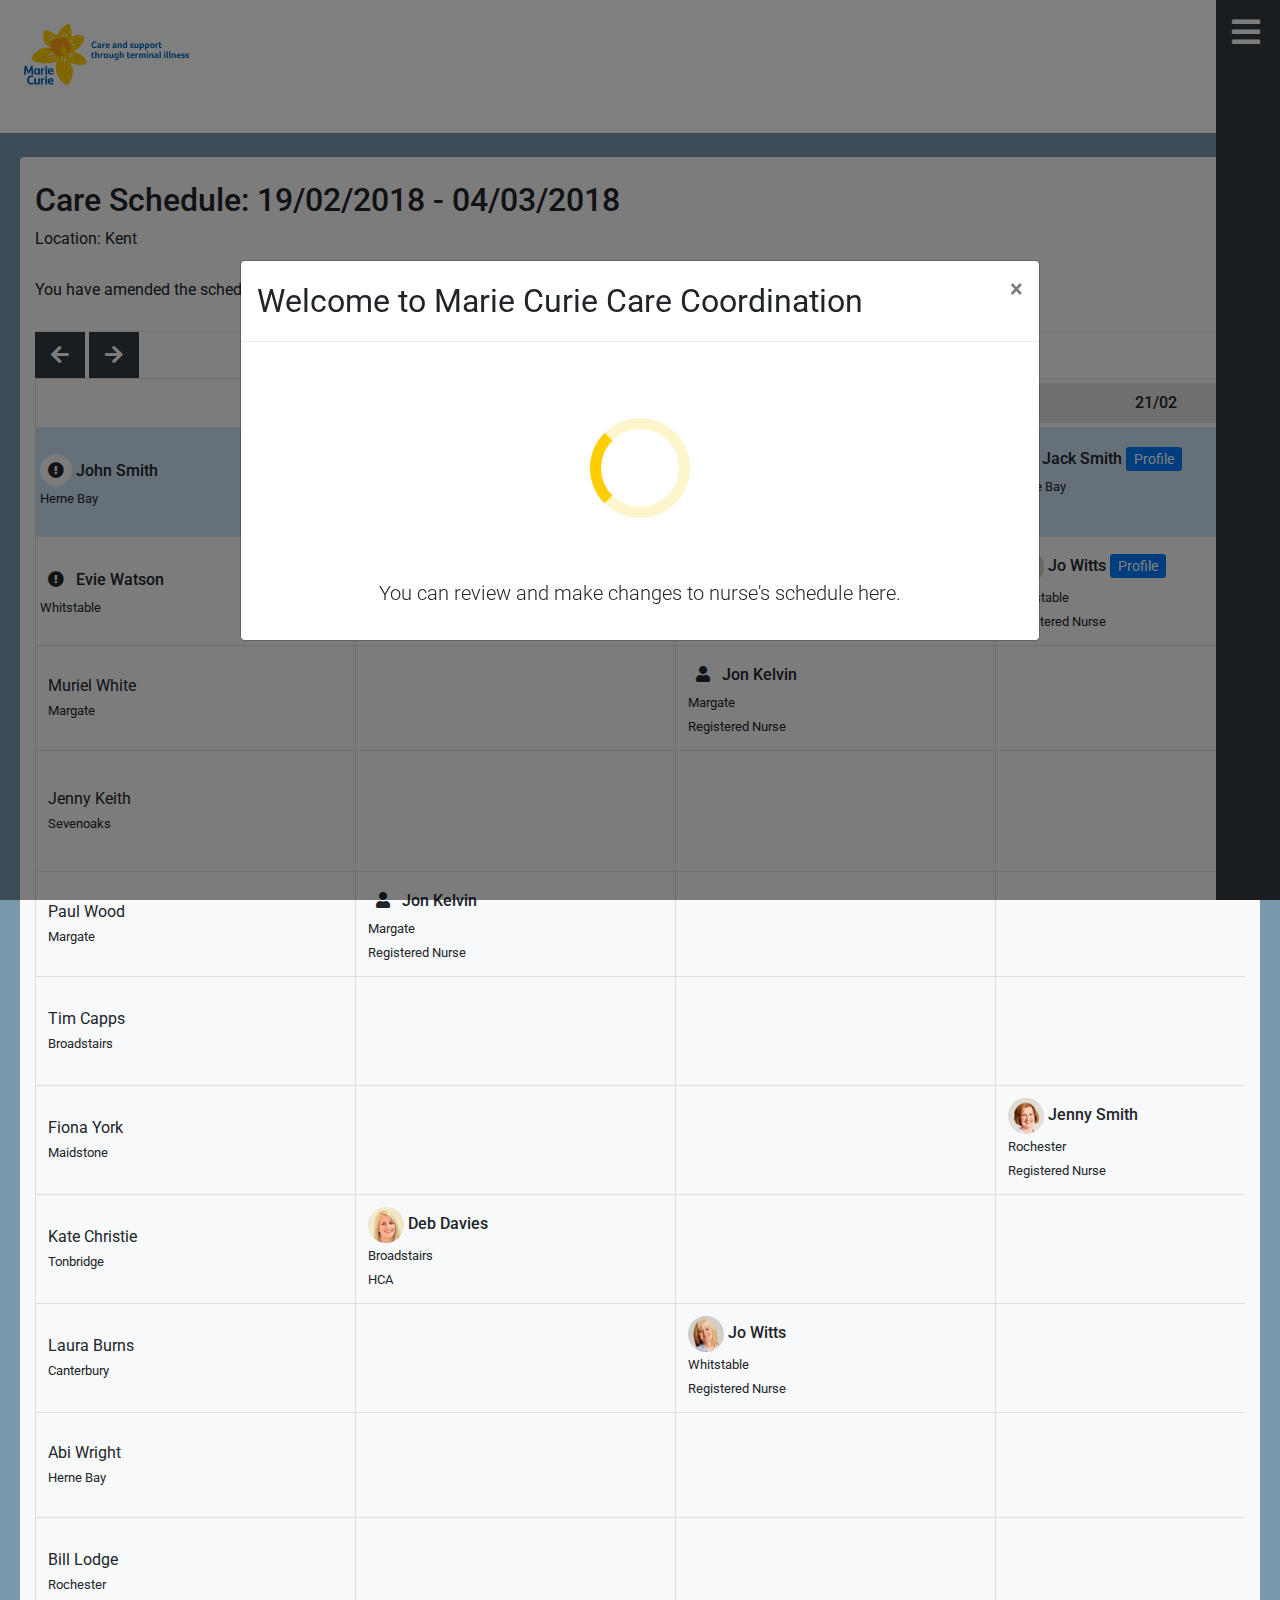
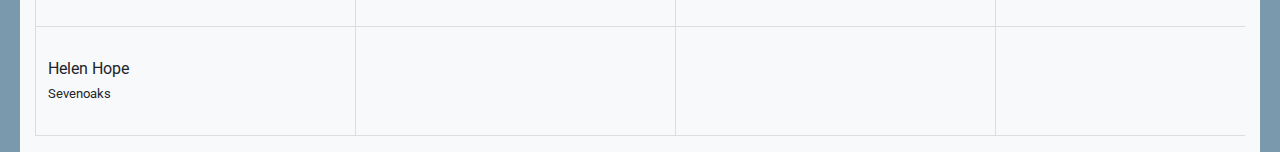
==== conflicts/index.html @ 84778701 "Add full profile information and fix JS on empty cells" ====
<!doctype html>

<head>
    <meta charset="utf-8">
    <meta name="viewport" content="width=device-width, initial-scale=1, shrink-to-fit=no">
    <title>Marie Curie Care Coordination - View Schedule</title>

    <link rel="stylesheet" href="https://maxcdn.bootstrapcdn.com/bootstrap/4.0.0/css/bootstrap.min.css" integrity="sha384-Gn5384xqQ1aoWXA+058RXPxPg6fy4IWvTNh0E263XmFcJlSAwiGgFAW/dAiS6JXm"
        crossorigin="anonymous">
    <link rel="stylesheet" href="https://use.fontawesome.com/releases/v5.0.6/css/all.css">
    <link rel="stylesheet" href="https://fonts.googleapis.com/css?family=Roboto:300,400,500,700,900">

    <link rel="stylesheet" href="css/dragula.min.css">
    <link rel="stylesheet" href="css/main.css">
    <link rel="stylesheet" href="css/animate.min.css">
</head>

<body>
    <!-- page load modal -->

    <div id="loaderModal" class="modal fade" tabindex="-1" role="dialog">
        <div class="modal-dialog modal-lg modal-dialog-centered" role="document">
            <div class="modal-content">
                <div class="modal-header text-center">
                    <h2 class="font-weight-normal modal-title text-center">Welcome to Marie Curie Care Coordination</h2>
                    <button type="button" class="close" data-dismiss="modal" aria-label="Close">
                        <span aria-hidden="true">&times;</span>
                    </button>
                </div>
                <div class="modal-body text-center">
                    <div class="loader">Loading...</div>
                    <p class="lead">You can review and make changes to nurse's schedule here.</p>
                </div>
            </div>
        </div>
    </div>

    <!-- review modal -->

    <div id="reviewModal" class="modal fade" tabindex="-1" role="dialog">
        <div class="modal-dialog modal-lg modal-dialog-centered" role="document">
            <div class="modal-content">
                <div class="modal-header text-center">
                    <h2 class="font-weight-normal modal-title text-center">Marie Curie Care Coordination - Review</h2>
                    <button type="button" class="close" data-dismiss="modal" aria-label="Close">
                        <span aria-hidden="true">&times;</span>
                    </button>
                </div>
                <div class="modal-body text-center">
                    <div class="row">
                        <div class="col-sm-12">
                            <p class="lead">Please review your changes</p>
                        </div>
                        <div class="col-sm-12">
                            <a class="btn btn-lg btn-primary rounded bg-primary text-light border-primary" href="review.html">Review</a>
                        </div>
                    </div>
                </div>
            </div>
        </div>
    </div>

    <!-- profile modal -->

    <div id="profileModal" class="modal fade" tabindex="-1" role="dialog">
        <div class="modal-dialog modal-lg modal-dialog-centered" role="document">
            <div class="modal-content">
                <div class="modal-header text-center">
                    <h4 class="modal-title display-4">Jack Smith</h5>
                        <button type="button" class="close" data-dismiss="modal" aria-label="Close">
                            <span aria-hidden="true">&times;</span>
                        </button>
                </div>
                <div class="modal-body text-center">
                    <p class="lead">I'm a registered nurse working in the community in Lanarkshire, Scotland. I've been with Marie Curie for 10 years now</p>
                    <p class="lead"><strong>Location</strong>: Whitstable</p>
                    <p class="lead"><strong>Role</strong>: Registered Nurse</p>
                </div>
            </div>
        </div>
    </div>

    <!-- problems modal -->

    <div id="problemsModal" class="modal fade" tabindex="-1" role="dialog">
        <div class="modal-dialog modal-lg modal-dialog-centered" role="document">
            <div class="modal-content">
                <div class="modal-header text-center">
                    <h2 class="font-weight-normal modal-title text-center">Important</h2>
                    <button type="button" class="close" data-dismiss="modal" aria-label="Close">
                        <span aria-hidden="true">&times;</span>
                    </button>
                </div>
                <div class="modal-body text-center">
                    <p class="lead">There are problems with your allocations. Please update the appointment schedule.</p>
                </div>
            </div>
        </div>
    </div>

    <!-- success modal -->

    <div id="successModal" class="modal fade" tabindex="-1" role="dialog">
        <div class="modal-dialog modal-lg modal-dialog-centered" role="document">
            <div class="modal-content">
                <div class="modal-header text-center">
                    <h2 class="font-weight-normal modal-title text-center">Success</h2>
                    <button type="button" class="close" data-dismiss="modal" aria-label="Close">
                        <span aria-hidden="true">&times;</span>
                    </button>
                </div>
                <div class="modal-body text-center">
                    <p class="lead">There are problems with your allocations. Please update the appointment schedule.</p>
                </div>
            </div>
        </div>
    </div>

    <div class="sidenav bg-dark text-light">
        <div class="container">
            <div class="row">
                <div class="col-xs-2 sidenav-menu p-3">
                    <div class="">
                        <i class="fas fa-bars fa-2x"></i>
                        <i class="fas fa-times fa-2x d-none"></i>
                    </div>
                </div>
                <div class="sidenav-show-unavailable-message p-3 invisible d-none">
                    <div class="p-4 mb-2 bg-light rounded text-center">
                        <header>
                            <span class="text-donation-orange">Important</span>
                        </header>
                        <p class="text-dark">Sorry there are no nurses available on
                            <strong>23/2</strong>.</p>
                    </div>
                </div>
                <div id="mcAvailableNurses" class="col-xs-10 sidenav-options p-2">
                    <div class="p-4 mb-2 bg-light rounded text-center">
                        <header>
                            <span class="text-donation-orange">Important</span>
                        </header>
                        <p class="text-dark">Nurses available for
                            <strong>John Smith</strong> from
                            <strong>19/02/2018</strong> to
                            <strong>04/03/2018</strong>.</p>
                    </div>
                    <div class="p-3 mb-2 bg-light text-dark rounded nurse-card">
                        <strong>
                            <i class="bg-light text-dark fa-user fas p-2 rounded-circle"></i> Vince Bright</strong>
                        <br><small>Herne Bay</small>
                        <br>
                        <small>HCA</small>
                    </div>
                    <div class="p-3 mb-2 bg-light text-dark rounded nurse-card">
                        <strong>
                            <img alt="Marie Taylor" src="img/marie-taylor.png" class="rounded-circle"> Marie Taylor
                        </strong>
                        <br><small>Margate</small>
                        <br>
                        <small>Registered Nurse</small>
                    </div>
                    <div class="p-3 mb-2 bg-light text-dark rounded nurse-card">
                        <strong>
                            <img alt="Maddy Burns" src="img/maddy-burns.png" class="rounded-circle"> Maddy Burns
                        </strong>
                        <br><small>Whitstable</small>
                        <br>
                        <small>Registered Nurse</small>
                    </div>
                </div>
            </div>
        </div>
    </div>

    <div class="header">
        <div class="container-fluid">
            <div class="row">
                <div class="col-sm-2 p-4">
                    <header>
                        <img alt="Marie Curie logo" class="img-fluid" src="img/logo-marie-curie.svg" />
                    </header>
                    <br>
                </div>
                <div class="col-sm-10 text-right"></div>
            </div>
        </div>
    </div>

    <div class="container-fluid bg-muted">
        <div class="container">
            <br>
            <div class="row bg-light rounded-top">

                <!-- messages panel -->

                <div class="col-sm-12">
                    <br>
                    <h2>Care Schedule: 19/02/2018 - 04/03/2018</h2>
                    <p>Location: Kent</p>
                </div>
                <div class="col-sm-12 messages">
                    <p>You have amended the schedule -
                        <a class="btn btn-lg btn-primary rounded bg-primary text-light border-primary animated infinite pulse" data-toggle="modal"
                            data-target="#reviewModal">
                            <i class="fas fa-save"></i> Review schedule and save changes
                        </a>
                    </p>
                </div>

                <div class="col-sm-12">
                    <div class="row">
                        <div class="col-sm-12 text-left">
                            <div class="border-top">
                                <a id="scrollLeft" class="btn btn-lg btn-dark text-light border-0 rounded-0">
                                    <i class="fas fa-arrow-left"></i>
                                </a>
                                <a id="scrollRight" class="btn btn-lg btn-dark text-light border-0 rounded-0">
                                    <i class="fas fa-arrow-right"></i>
                                </a>
                            </div>
                        </div>
                    </div>

                    <div class="row">
                        <div class="col-sm-12">
                            <div class="schedule table-responsive">
                                <table class="table">
                                    <thead>
                                        <tr>
                                            <th class="col-bigger" scope="col"></th>
                                            <th class="text-center" scope="col">
                                                <div class="bg-light-gray rounded p-2">19/02</div>
                                            </th>
                                            <th class="text-center" scope="col">
                                                <div class="bg-light-gray rounded p-2">20/02</div>
                                            </th>
                                            <th class="text-center" scope="col">
                                                <div class="bg-light-gray rounded p-2">21/02</div>
                                            </th>
                                            <th class="text-center" scope="col">
                                                <div class="bg-light-gray rounded p-2">22/02</div>
                                            </th>
                                            <th class="text-center" scope="col">
                                                <div class="bg-light-gray rounded p-2">23/02</div>
                                            </th>
                                            <th class="text-center" scope="col">
                                                <div class="bg-light-gray rounded p-2">24/02</div>
                                            </th>
                                            <th class="text-center" scope="col">
                                                <div class="bg-light-gray rounded p-2">25/02</div>
                                            </th>
                                            <th class="text-center" scope="col">
                                                <div class="bg-light-gray rounded p-2">26/02</div>
                                            </th>
                                            <th class="text-center" scope="col">
                                                <div class="bg-light-gray rounded p-2">27/02</div>
                                            </th>
                                            <th class="text-center" scope="col">
                                                <div class="bg-light-gray rounded p-2">28/02</div>
                                            </th>
                                            <th class="text-center" scope="col">
                                                <div class="bg-light-gray rounded p-2">01/03</div>
                                            </th>
                                            <th class="text-center" scope="col">
                                                <div class="bg-light-gray rounded p-2">02/03</div>
                                            </th>
                                            <th class="text-center" scope="col">
                                                <div class="bg-light-gray rounded p-2">03/03</div>
                                            </th>
                                            <th class="text-center" scope="col">
                                                <div class="bg-light-gray rounded p-2">04/03</div>
                                            </th>
                                        </tr>
                                    </thead>
                                    <tbody>
                                        <tr class="" style="background:#CCE0F2;">
                                            <th scope="row">
                                                <i class="bg-light fas fa-exclamation-circle p-2 rounded-circle"></i> John Smith
                                                <br>
                                                <small>Herne Bay</small>
                                            </th>
                                            <td>
                                                <strong>
                                                    <img alt="Deb Rodgers" src="img/deb-rodgers.png" class="rounded-circle"> Deb Rodgers
                                                </strong>
                                                <br><small>Herne Bay</small>
                                                <br>
                                                <small>Registered Nurse</small>
                                            </td>
                                            <td></td>
                                            <td>
                                                <strong>
                                                    <i class="bg-light fa-user fas p-2 rounded-circle"></i> Jack Smith
                                                </strong>
                                                <a class="btn-sm btn-primary" href="" data-toggle="modal" data-target="#profileModal">Profile</a>
                                                <br><small>Herne Bay</small>
                                                <br>
                                                <small>HCA</small>
                                            </td>
                                            <td><div class="col1 is-unallocated bg-danger p-2"></div></td>
                                            <td><div class="is-unavailable col2 is-unallocated bg-danger p-2"></div></td>
                                            <td></td>
                                            <td></td>
                                            <td>
                                                <strong>
                                                    <img alt="Deb Rodgers" src="img/deb-rodgers.png" class="rounded-circle"> Deb Rodgers
                                                </strong>
                                                <br><small>Herne Bay</small>
                                                <br>
                                                <small>Registered Nurse</small>
                                            </td>
                                            <td>
                                                <strong>
                                                    <img alt="Jo Witts" src="img/jo-witts.png" class="rounded-circle"> Jo Witts
                                                </strong>
                                                <br><small>Whitstable</small>
                                                <br>
                                                <small>Registered Nurse</small>
                                            </td>
                                            <td>
                                                <strong>
                                                    <i class="bg-light fa-user fas p-2 rounded-circle"></i> Jack Smith
                                                </strong>
                                                <a class="mt-4 btn-sm btn-primary" href="" data-toggle="modal" data-target="#profileModal">Profile</a>
                                                <br><small>Herne Bay</small>
                                                <br>
                                                <small>HCA</small>
                                            </td>
                                            <td></td>
                                            <td></td>
                                            <td></td>
                                            <td></td>
                                            <td></td>
                                        </tr>                                        
                                        <tr class="">
                                            <th scope="row">
                                                <i class="bg-light fas fa-exclamation-circle p-2 rounded-circle"></i> Evie Watson
                                                <br>
                                                <small>Whitstable</small>
                                            </th>
                                            <td></td>
                                            <td></td>
                                            <td>
                                                <strong>
                                                    <img alt="Jo Witts" src="img/jo-witts.png" class="rounded-circle"> Jo Witts
                                                </strong>
                                                <a class="btn-sm btn-primary" href="" data-toggle="modal" data-target="#profileModal">Profile</a>
                                                <br><small>Whitstable</small>
                                                <br>
                                                <small>Registered Nurse</small>
                                            </td>
                                            <td></td>
                                            <td></td>
                                            <td></td>
                                            <td></td>
                                            <td></td>
                                            <td>
                                                <strong>
                                                    <img alt="Jo Witts" src="img/jo-witts.png" class="rounded-circle"> Jo Witts
                                                </strong>
                                                <a class="mt-4 btn-sm btn-primary" href="" data-toggle="modal" data-target="#profileModal">Profile</a>
                                                <br><small>Whitstable</small>
                                                <br>
                                                <small>Registered Nurse</small>
                                            </td>
                                            <td></td>
                                            <td></td>
                                            <td></td>
                                            <td></td>
                                            <td></td>
                                            <td></td>
                                        </tr>
                                        <tr>
                                            <td>Muriel White<br>
                                                <small>Margate</small></td>
                                            <td></td>
                                            <td>
                                                <strong>
                                                    <i class="bg-light fa-user fas p-2 rounded-circle"></i> Jon Kelvin
                                                </strong>
                                                <br><small>Margate</small>
                                                <br>
                                                <small>Registered Nurse</small>
                                            </td>
                                            <td></td>
                                            <td></td>
                                            <td></td>
                                            <td></td>
                                            <td></td>
                                            <td></td>
                                            <td>
                                                <strong>
                                                    <i class="bg-light fa-user fas p-2 rounded-circle"></i> Jon Kelvin
                                                </strong>
                                                <br><small>Margate</small>
                                                <br>
                                                <small>Registered Nurse</small>
                                            </td>
                                            <td></td>
                                            <td></td>
                                            <td></td>
                                            <td></td>
                                            <td></td>
                                        </tr>
                                        <tr>
                                            <td>Jenny Keith<br>
                                                <small>Sevenoaks</small></td>
                                            <td></td>
                                            <td></td>
                                            <td></td>
                                            <td></td>
                                            <td>
                                                <div class="col3 p-2 is-allocated">
                                                    <div>
                                                        <strong>
                                                            <i class="bg-light fa-user fas p-2 rounded-circle"></i> Jon Kelvin
                                                        </strong>
                                                        <br><small>Margate</small>
                                                        <br>
                                                        <small>Registered Nurse</small>
                                                    </div>
                                                </div>
                                            </td>
                                            <td></td>
                                            <td></td>
                                            <td></td>
                                            <td></td>
                                            <td></td>
                                            <td></td>
                                            <td>
                                                <strong>
                                                    <i class="bg-light fa-user fas p-2 rounded-circle"></i> Jon Kelvin
                                                </strong>
                                                <br><small>Margate</small>
                                                <br>
                                                <small>Registered Nurse</small>
                                            </td>
                                            <td></td>
                                            <td></td>
                                        </tr>
                                        <tr>
                                            <td>Paul Wood<br>
                                                <small>Margate</small></td>
                                                <td>
                                                    <strong>
                                                        <i class="bg-light fa-user fas p-2 rounded-circle"></i> Jon Kelvin
                                                    </strong>
                                                    <br><small>Margate</small>
                                                    <br>
                                                    <small>Registered Nurse</small>
                                                </td>
                                            <td></td>
                                            <td></td>
                                            <td></td>
                                            <td></td>
                                            <td></td>
                                            <td></td>
                                            <td>
                                                <strong>
                                                    <i class="bg-light fa-user fas p-2 rounded-circle"></i> Jon Kelvin
                                                </strong>
                                                <br><small>Margate</small>
                                                <br>
                                                <small>Registered Nurse</small>
                                            </td>
                                            <td></td>
                                            <td></td>
                                            <td></td>
                                            <td></td>
                                            <td></td>
                                            <td></td>
                                        </tr>
                                        <tr>
                                            <td>Tim Capps<br>
                                                <small>Broadstairs</small></td>
                                            <td></td>
                                            <td></td>
                                            <td></td>
                                            <td>
                                                <strong>
                                                    <img alt="Deb Davies" src="img/deb-davies.png" class="rounded-circle"> Deb Davies
                                                </strong>
                                                <br><small>Broadstairs</small>
                                                <br>
                                                <small>HCA</small>
                                            </td>
                                            <td></td>
                                            <td></td>
                                            <td></td>
                                            <td></td>
                                            <td></td>
                                            <td></td>
                                            <td>
                                                <strong>
                                                    <img alt="Deb Davies" src="img/deb-davies.png" class="rounded-circle"> Deb Davies
                                                </strong>
                                                <br><small>Broadstairs</small>
                                                <br>
                                                <small>HCA</small>
                                            </td>
                                            <td></td>
                                            <td></td>
                                            <td></td>
                                        </tr>
                                        <tr>
                                            <td>Fiona York<br>
                                                <small>Maidstone</small></td>
                                            <td></td>
                                            <td></td>
                                            <td>
                                                <strong>
                                                    <img alt="Jenny Smith" src="img/jenny-smith.png" class="rounded-circle"> Jenny Smith
                                                </strong>
                                                <br><small>Rochester</small>
                                                <br>
                                                <small>Registered Nurse</small>
                                            </td>
                                            <td></td>
                                            <td></td>
                                            <td></td>
                                            <td></td>
                                            <td></td>
                                            <td></td>
                                            <td>
                                                <strong>
                                                    <img alt="Jenny Smith" src="img/jenny-smith.png" class="rounded-circle"> Jenny Smith
                                                </strong>
                                                <br><small>Rochester</small>
                                                <br>
                                                <small>Registered Nurse</small>
                                            </td>
                                            <td></td>
                                            <td></td>
                                            <td></td>
                                            <td></td>
                                        </tr>
                                        <tr>
                                            <td>Kate Christie<br>
                                                <small>Tonbridge</small></td>
                                            <td>
                                                <strong>
                                                    <img alt="Deb Davies" src="img/deb-davies.png" class="rounded-circle"> Deb Davies
                                                </strong>
                                                <br><small>Broadstairs</small>
                                                <br>
                                                <small>HCA</small>
                                            </td>
                                            <td></td>
                                            <td></td>
                                            <td></td>
                                            <td></td>
                                            <td></td>
                                            <td></td>
                                            <td>
                                                <strong>
                                                    <img alt="Deb Davies" src="img/deb-davies.png" class="rounded-circle"> Deb Davies
                                                </strong>
                                                <br><small>Broadstairs</small>
                                                <br>
                                                <small>HCA</small>
                                            </td>
                                            <td></td>
                                            <td></td>
                                            <td></td>
                                            <td></td>
                                            <td></td>
                                            <td></td>
                                        </tr>
                                        <tr>
                                            <td>Laura Burns<br>
                                                <small>Canterbury</small></td>
                                            <td></td>
                                            <td>
                                                <strong>
                                                    <img alt="Jo Witts" src="img/jo-witts.png" class="rounded-circle"> Jo Witts
                                                </strong>
                                                <br><small>Whitstable</small>
                                                <br>
                                                <small>Registered Nurse</small>
                                            </td>
                                            <td></td>
                                            <td></td>
                                            <td></td>
                                            <td></td>
                                            <td></td>
                                            <td></td>
                                            <td>
                                                <strong>
                                                    <img alt="Jo Witts" src="img/jo-witts.png" class="rounded-circle"> Jo Witts
                                                </strong>
                                                <br><small>Whitstable</small>
                                                <br>
                                                <small>Registered Nurse</small>
                                            </td>
                                            <td></td>
                                            <td></td>
                                            <td></td>
                                            <td></td>
                                            <td></td>
                                        </tr>
                                        <tr>
                                            <td>Abi Wright<br>
                                                <small>Herne Bay</small></td>
                                            <td></td>
                                            <td></td>
                                            <td></td>
                                            <td>
                                                <strong>
                                                    <i class="bg-light fa-user fas p-2 rounded-circle"></i> Vince Bright
                                                </strong>
                                                <br><small>Herne Bay</small>
                                                <br>
                                                <small>HCA</small>
                                            </td>
                                            <td></td>
                                            <td></td>
                                            <td></td>
                                            <td></td>
                                            <td></td>
                                            <td></td>
                                            <td>
                                                <strong>
                                                    <i class="bg-light fa-user fas p-2 rounded-circle"></i> Vince Bright
                                                </strong>
                                                <br><small>Herne Bay</small>
                                                <br>
                                                <small>HCA</small>
                                            </td>
                                            <td></td>
                                            <td></td>
                                            <td></td>
                                        </tr>
                                        <tr>
                                            <td>Bill Lodge<br>
                                                <small>Rochester</small></td>
                                            <td></td>
                                            <td></td>
                                            <td></td>
                                            <td></td>
                                            <td></td>
                                            <td>
                                                <strong>
                                                    <img alt="Jenny Smith" src="img/jenny-smith.png" class="rounded-circle"> Jenny Smith
                                                </strong>
                                                <br><small>Rochester</small>
                                                <br>
                                                <small>Registered Nurse</small>
                                            </td>
                                            <td></td>
                                            <td></td>
                                            <td></td>
                                            <td></td>
                                            <td></td>
                                            <td></td>
                                            <td>
                                                <strong>
                                                    <img alt="Jenny Smith" src="img/jenny-smith.png" class="rounded-circle"> Jenny Smith
                                                </strong>
                                                <br><small>Rochester</small>
                                                <br>
                                                <small>Registered Nurse</small>
                                            </td>
                                            <td></td>
                                        </tr>
                                        <tr>
                                            <td>Helen Hope<br>
                                                <small>Sevenoaks</small></td>
                                            <td></td>
                                            <td></td>
                                            <td></td>
                                            <td></td>
                                            <td></td>
                                            <td></td>
                                            <td>
                                                <strong>
                                                    <img alt="Marie Taylor" src="img/marie-taylor.png" class="rounded-circle"> Marie Taylor
                                                </strong>
                                                <br><small>Margate</small>
                                                <br>
                                                <small>Registered Nurse</small>
                                            </td>
                                            <td></td>
                                            <td></td>
                                            <td></td>
                                            <td></td>
                                            <td></td>
                                            <td></td>
                                            <td>
                                                <strong>
                                                    <img alt="Marie Taylor" src="img/marie-taylor.png" class="rounded-circle"> Marie Taylor
                                                </strong>
                                                <br><small>Margate</small>
                                                <br>
                                                <small>Registered Nurse</small>
                                            </td>
                                        </tr>
                                    </tbody>
                                </table>
                            </div>
                        </div>
                    </div>
                </div>
            </div>
        </div>

        <script src="libs/jquery-3.3.1.min.js"></script>
        <script src="https://cdnjs.cloudflare.com/ajax/libs/popper.js/1.12.9/umd/popper.min.js" integrity="sha384-ApNbgh9B+Y1QKtv3Rn7W3mgPxhU9K/ScQsAP7hUibX39j7fakFPskvXusvfa0b4Q"
            crossorigin="anonymous"></script>
        <script src="https://maxcdn.bootstrapcdn.com/bootstrap/4.0.0/js/bootstrap.min.js" integrity="sha384-JZR6Spejh4U02d8jOt6vLEHfe/JQGiRRSQQxSfFWpi1MquVdAyjUar5+76PVCmYl"
            crossorigin="anonymous"></script>

        <script src="libs/dragula.min.js"></script>
        <script src="js/main.js"></script>

        <script>
            // show modal on load

            $(document).ready(function () {
                $("#loaderModal").modal('show');
                setTimeout(function () {
                    $("#loaderModal").modal('hide');
                    $("#problemsModal").modal('show');
                }, 4000);

                $('#problemsModal').on('hidden.bs.modal', function (e) {
                    document.querySelector('.schedule tbody tr:first-child').classList.add(
                        'bg-info-muted');
                })
            });
        </script>
</body>

</html>
---- conflicts/css/dragula.min.css ----
.gu-mirror{position:fixed!important;margin:0!important;z-index:9999!important;opacity:.8;-ms-filter:"progid:DXImageTransform.Microsoft.Alpha(Opacity=80)";filter:alpha(opacity=80)}.gu-hide{display:none!important}.gu-unselectable{-webkit-user-select:none!important;-moz-user-select:none!important;-ms-user-select:none!important;user-select:none!important}.gu-transit{opacity:.2;-ms-filter:"progid:DXImageTransform.Microsoft.Alpha(Opacity=20)";filter:alpha(opacity=20)}
---- conflicts/css/main.css ----
/* common */

html,
body {
    -webkit-tap-highlight-color: transparent;
    -webkit-touch-callout: none;
    min-height: 100%;
    -webkit-text-size-adjust: 100%;
    -webkit-font-smoothing: antialiased;
}

html {
    overflow-x: hidden;
}

body {
    font-family: 'Roboto', sans-serif;
    overflow: hidden;
}

strong {
    font-weight: 500;
}

/* template */

@media (min-width: 1200px) {
    .container {
        max-width: 1240px;
    }
}

/* scheduler */

.schedule {
    margin: 0 auto;
    max-width: 1400px;
}

.schedule:not(.is-reviewed) td,
.schedule:not(.is-reviewed) th {
    border: 1px solid #ddd;
}

.schedule tr {
    transition: background 300ms ease-out;
}

/* states */

.is-unallocated {
    cursor: pointer;
}

.is-unallocated:empty:after {
    content: "Not Allocated";
}

/* iconography */

.fas {
    cursor: pointer;
}

/* themes */

.bg-muted {
    background: #7a99ac
}

.bg-dark {
    background: #486373;
}

.bg-light-gray {
    background: #dedede;
}

.bg-dark {
    background: #486373;
}

.bg-danger {
    background: #fbb29a !important;
}

.bg-success {
    background: #cdefa1 !important;
}

.bg-info-muted {
    background: #ffeb99;
}

.bg-donation-orange {
    background: #ff9e1b;
}

.text-donation-orange {
    color: #ff9e1b;
}

/* cards */

.nurse-card {
    border-left: 0.4rem solid #ff9e1b;
}

/* tables */

.table td,
.table th {
    vertical-align: middle;
}

th {
    font-weight: 500;
    min-height: 4rem;
    min-width: 20rem;
}

/* change width of cells when in review mode */

.is-reviewed th {
    min-width: 3rem;
    max-width: 3rem;
}

.col-bigger {
    min-width: 10rem !important;
    max-width: 10rem !important;
}

.is-reviewed .table td,
.table th {
    padding: .25rem;
}

/* side nav */

.sidenav {
    height: 100%;
    position: fixed;
    right: 0;
    transform: translateX(24rem);
    transition: transform 300ms ease;
    z-index: 100;
}

.sidenav-menu {
    width: 4rem;
}

.sidenav-options {
    width: 24rem;
}

.sidenav-options>div:not(:last-child) {
    border-bottom: 1px solid white;
}

.sidenav.is-active {
    transform: translateX(0);
}

/* loader */

.loader,
.loader:after {
    border-radius: 50%;
    width: 10em;
    height: 10em;
}

.loader {
    margin: 60px auto;
    font-size: 10px;
    position: relative;
    text-indent: -9999em;
    border-top: 1.1em solid rgba(255, 205, 0, 0.2);
    border-right: 1.1em solid rgba(255, 205, 0, 0.2);
    border-bottom: 1.1em solid rgba(255, 205, 0, 0.2);
    border-left: 1.1em solid #ffcd00;
    -webkit-transform: translateZ(0);
    -ms-transform: translateZ(0);
    transform: translateZ(0);
    -webkit-animation: load8 1.1s infinite linear;
    animation: load8 1.1s infinite linear;
}

/* animations */

.animated {
    -webkit-animation-duration: 1s;
    animation-duration: 1s;
    -webkit-animation-fill-mode: both;
    animation-fill-mode: both;
}

@-webkit-keyframes load8 {
    0% {
        -webkit-transform: rotate(0deg);
        transform: rotate(0deg);
    }
    100% {
        -webkit-transform: rotate(360deg);
        transform: rotate(360deg);
    }
}

@keyframes load8 {
    0% {
        -webkit-transform: rotate(0deg);
        transform: rotate(0deg);
    }
    100% {
        -webkit-transform: rotate(360deg);
        transform: rotate(360deg);
    }
}

@-webkit-keyframes pulse {
    from {
        -webkit-transform: scale3d(1, 1, 1);
        transform: scale3d(1, 1, 1);
    }
    50% {
        -webkit-transform: scale3d(1.05, 1.05, 1.05);
        transform: scale3d(1.05, 1.05, 1.05);
    }
    to {
        -webkit-transform: scale3d(1, 1, 1);
        transform: scale3d(1, 1, 1);
    }
}

@keyframes pulse {
    from {
        -webkit-transform: scale3d(1, 1, 1);
        transform: scale3d(1, 1, 1);
    }
    50% {
        -webkit-transform: scale3d(1.05, 1.05, 1.05);
        transform: scale3d(1.05, 1.05, 1.05);
    }
    to {
        -webkit-transform: scale3d(1, 1, 1);
        transform: scale3d(1, 1, 1);
    }
}

.pulse {
    -webkit-animation-name: pulse;
    animation-name: pulse;
}
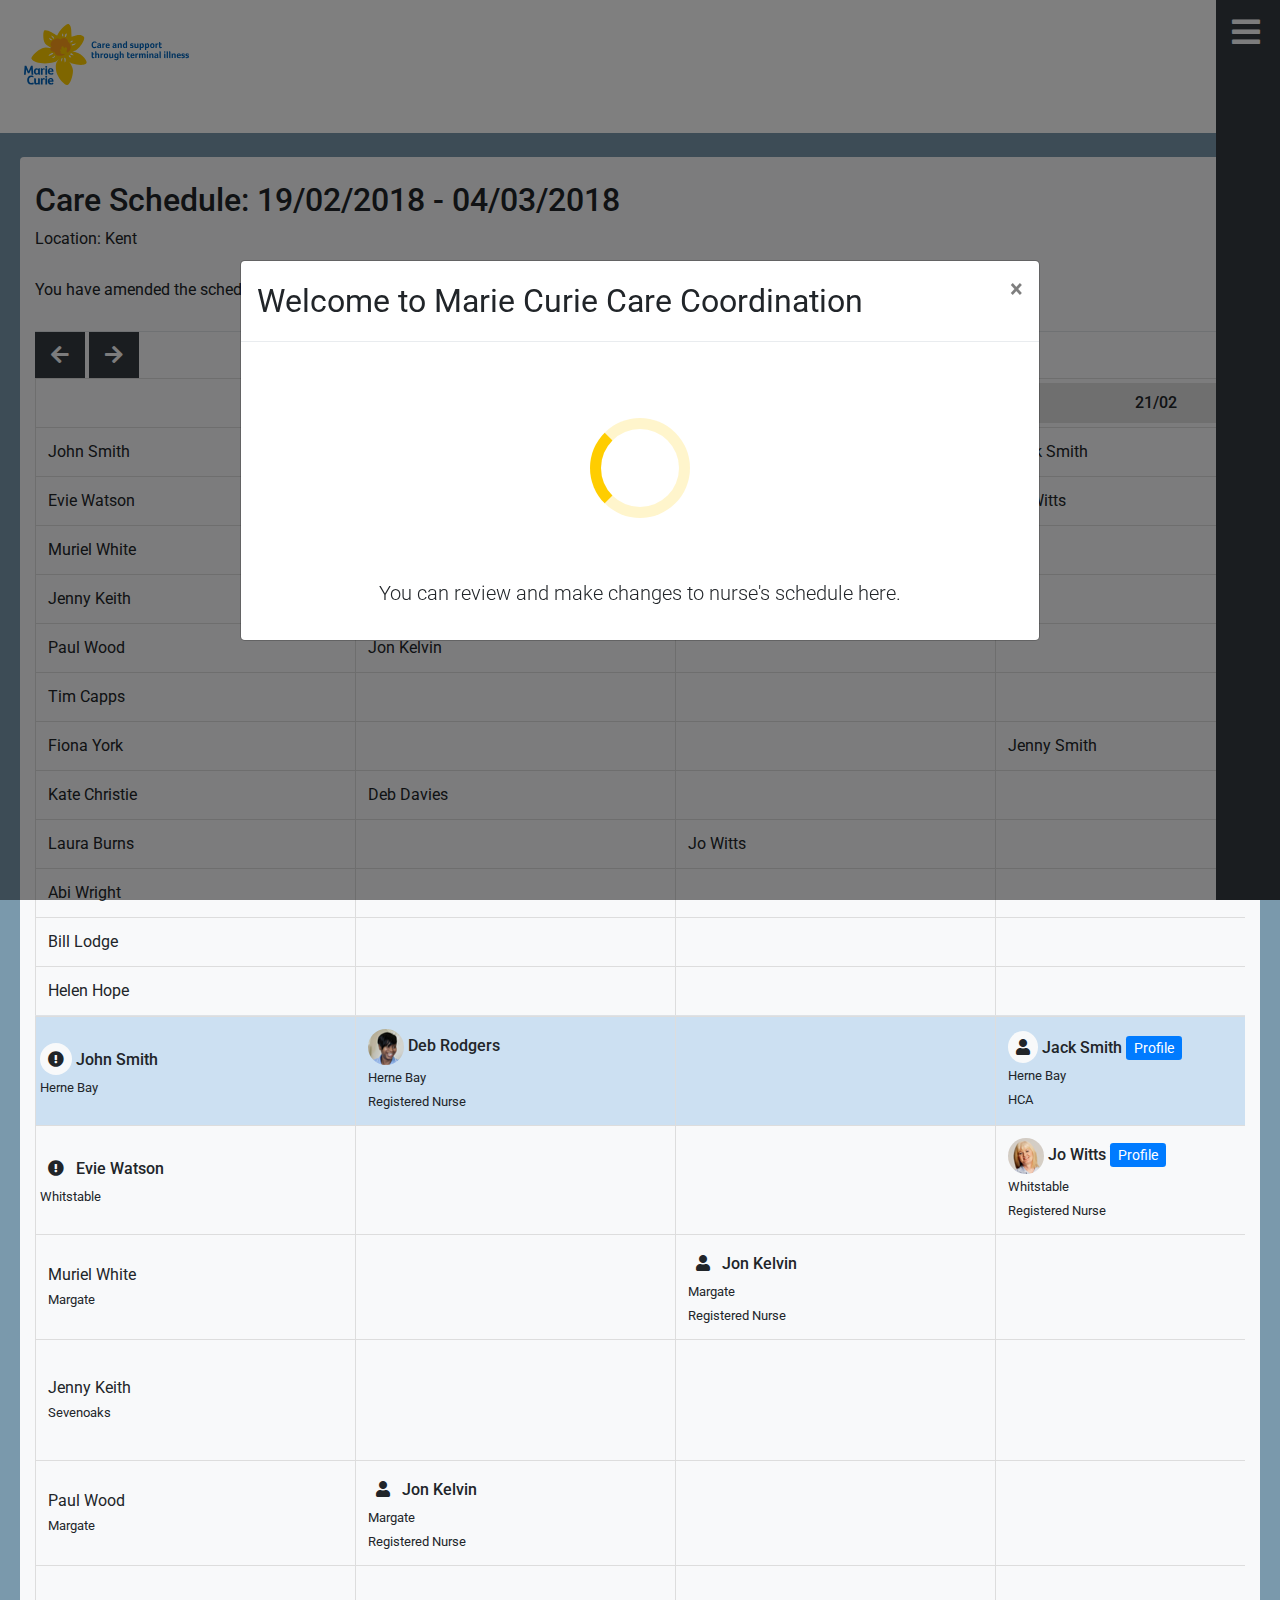
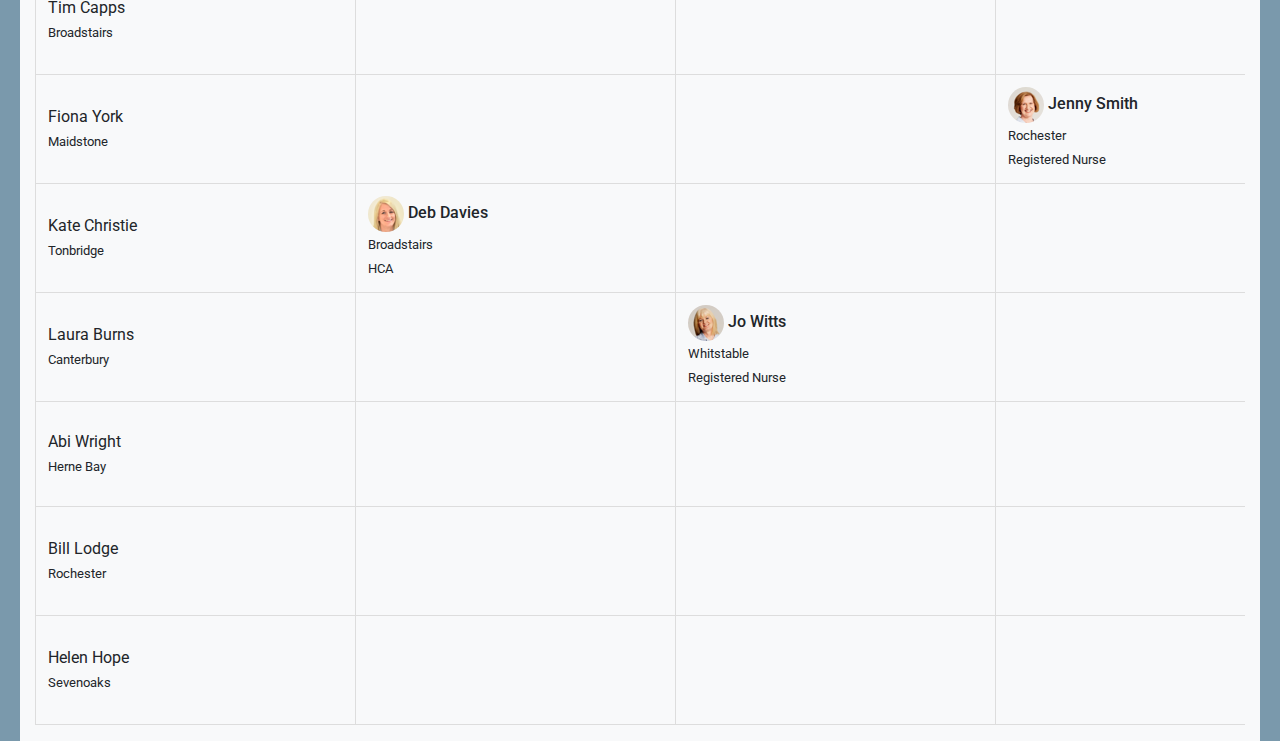
==== commit c092ab3a: "Create schedule from JSON" ====
--- a/conflicts/index.html
+++ b/conflicts/index.html
@@ -142,30 +142,8 @@
                         <p class="text-dark">Nurses available for
                             <strong>John Smith</strong> from
                             <strong>19/02/2018</strong> to
-                            <strong>04/03/2018</strong>.</p>
-                    </div>
-                    <div class="p-3 mb-2 bg-light text-dark rounded nurse-card">
-                        <strong>
-                            <i class="bg-light text-dark fa-user fas p-2 rounded-circle"></i> Vince Bright</strong>
-                        <br><small>Herne Bay</small>
-                        <br>
-                        <small>HCA</small>
-                    </div>
-                    <div class="p-3 mb-2 bg-light text-dark rounded nurse-card">
-                        <strong>
-                            <img alt="Marie Taylor" src="img/marie-taylor.png" class="rounded-circle"> Marie Taylor
-                        </strong>
-                        <br><small>Margate</small>
-                        <br>
-                        <small>Registered Nurse</small>
-                    </div>
-                    <div class="p-3 mb-2 bg-light text-dark rounded nurse-card">
-                        <strong>
-                            <img alt="Maddy Burns" src="img/maddy-burns.png" class="rounded-circle"> Maddy Burns
-                        </strong>
-                        <br><small>Whitstable</small>
-                        <br>
-                        <small>Registered Nurse</small>
+                            <strong>04/03/2018</strong>.
+                        </p>
                     </div>
                 </div>
             </div>
@@ -272,7 +250,12 @@
                                             </th>
                                         </tr>
                                     </thead>
+                                    <tbody class="tbody">
+
+                                    </tbody>
+
                                     <tbody>
+                                        <tr class="trow"></tr>
                                         <tr class="" style="background:#CCE0F2;">
                                             <th scope="row">
                                                 <i class="bg-light fas fa-exclamation-circle p-2 rounded-circle"></i> John Smith
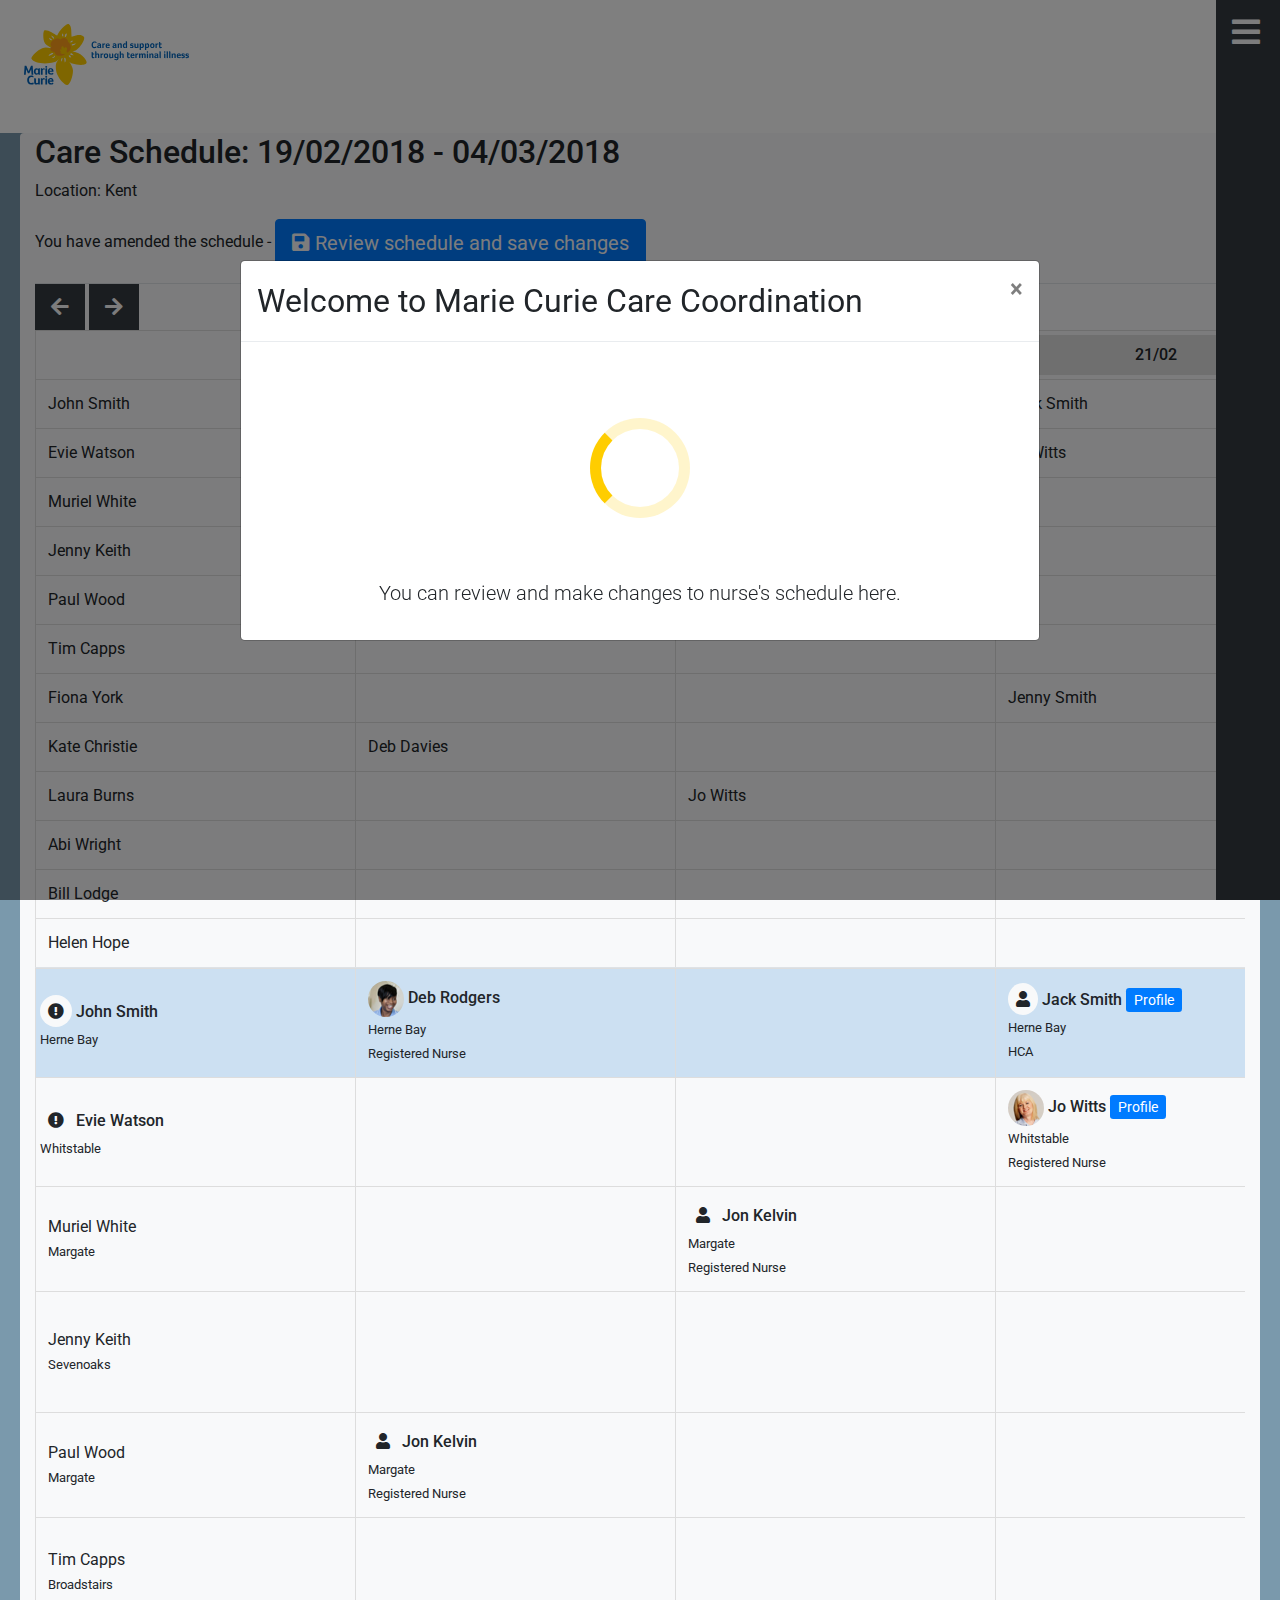
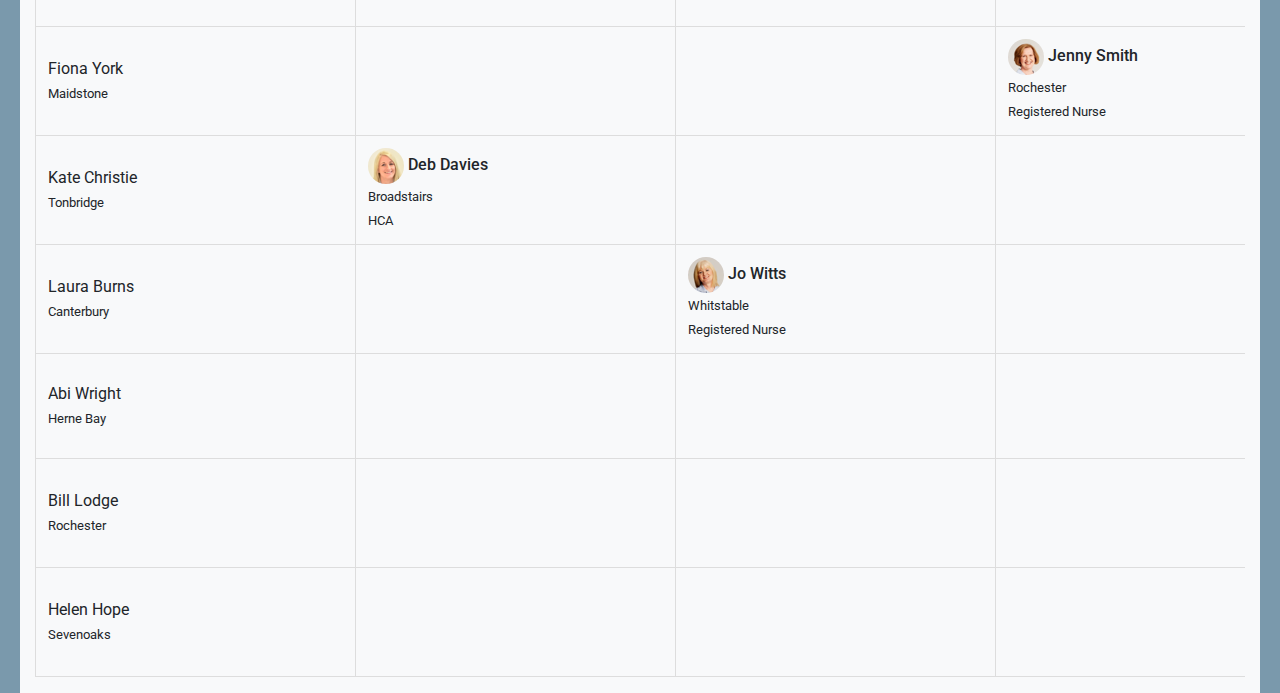
==== commit 81723308: "Set up 'checks' on review page" ====
--- a/conflicts/index.html
+++ b/conflicts/index.html
@@ -62,21 +62,9 @@
 
     <!-- profile modal -->
 
-    <div id="profileModal" class="modal fade" tabindex="-1" role="dialog">
+    <div id="profileModal" class="profile-modal modal fade" tabindex="-1" role="dialog">
         <div class="modal-dialog modal-lg modal-dialog-centered" role="document">
-            <div class="modal-content">
-                <div class="modal-header text-center">
-                    <h4 class="modal-title display-4">Jack Smith</h5>
-                        <button type="button" class="close" data-dismiss="modal" aria-label="Close">
-                            <span aria-hidden="true">&times;</span>
-                        </button>
-                </div>
-                <div class="modal-body text-center">
-                    <p class="lead">I'm a registered nurse working in the community in Lanarkshire, Scotland. I've been with Marie Curie for 10 years now</p>
-                    <p class="lead"><strong>Location</strong>: Whitstable</p>
-                    <p class="lead"><strong>Role</strong>: Registered Nurse</p>
-                </div>
-            </div>
+            <div class="modal-content"></div>
         </div>
     </div>
 
@@ -166,16 +154,16 @@
 
     <div class="container-fluid bg-muted">
         <div class="container">
-            <br>
             <div class="row bg-light rounded-top">
-
-                <!-- messages panel -->
-
                 <div class="col-sm-12">
-                    <br>
-                    <h2>Care Schedule: 19/02/2018 - 04/03/2018</h2>
-                    <p>Location: Kent</p>
-                </div>
+                    <header>
+                        <h2>Care Schedule: 19/02/2018 - 04/03/2018</h2>
+                        <p>Location: Kent</p>
+                    </header>
+                </div>
+
+                <!-- messages panel -->                
+
                 <div class="col-sm-12 messages">
                     <p>You have amended the schedule -
                         <a class="btn btn-lg btn-primary rounded bg-primary text-light border-primary animated infinite pulse" data-toggle="modal"
@@ -250,9 +238,8 @@
                                             </th>
                                         </tr>
                                     </thead>
-                                    <tbody class="tbody">
-
-                                    </tbody>
+                                    
+                                    <tbody class="schedule__rows"></tbody>
 
                                     <tbody>
                                         <tr class="trow"></tr>
--- a/conflicts/css/main.css
+++ b/conflicts/css/main.css
@@ -42,6 +42,10 @@
     border: 1px solid #ddd;
 }
 
+.schedule__rows {
+    
+}
+
 .schedule tr {
     transition: background 300ms ease-out;
 }
@@ -122,8 +126,8 @@
 /* change width of cells when in review mode */
 
 .is-reviewed th {
-    min-width: 3rem;
-    max-width: 3rem;
+    min-width: 6rem;
+    max-width: 8rem;
 }
 
 .col-bigger {
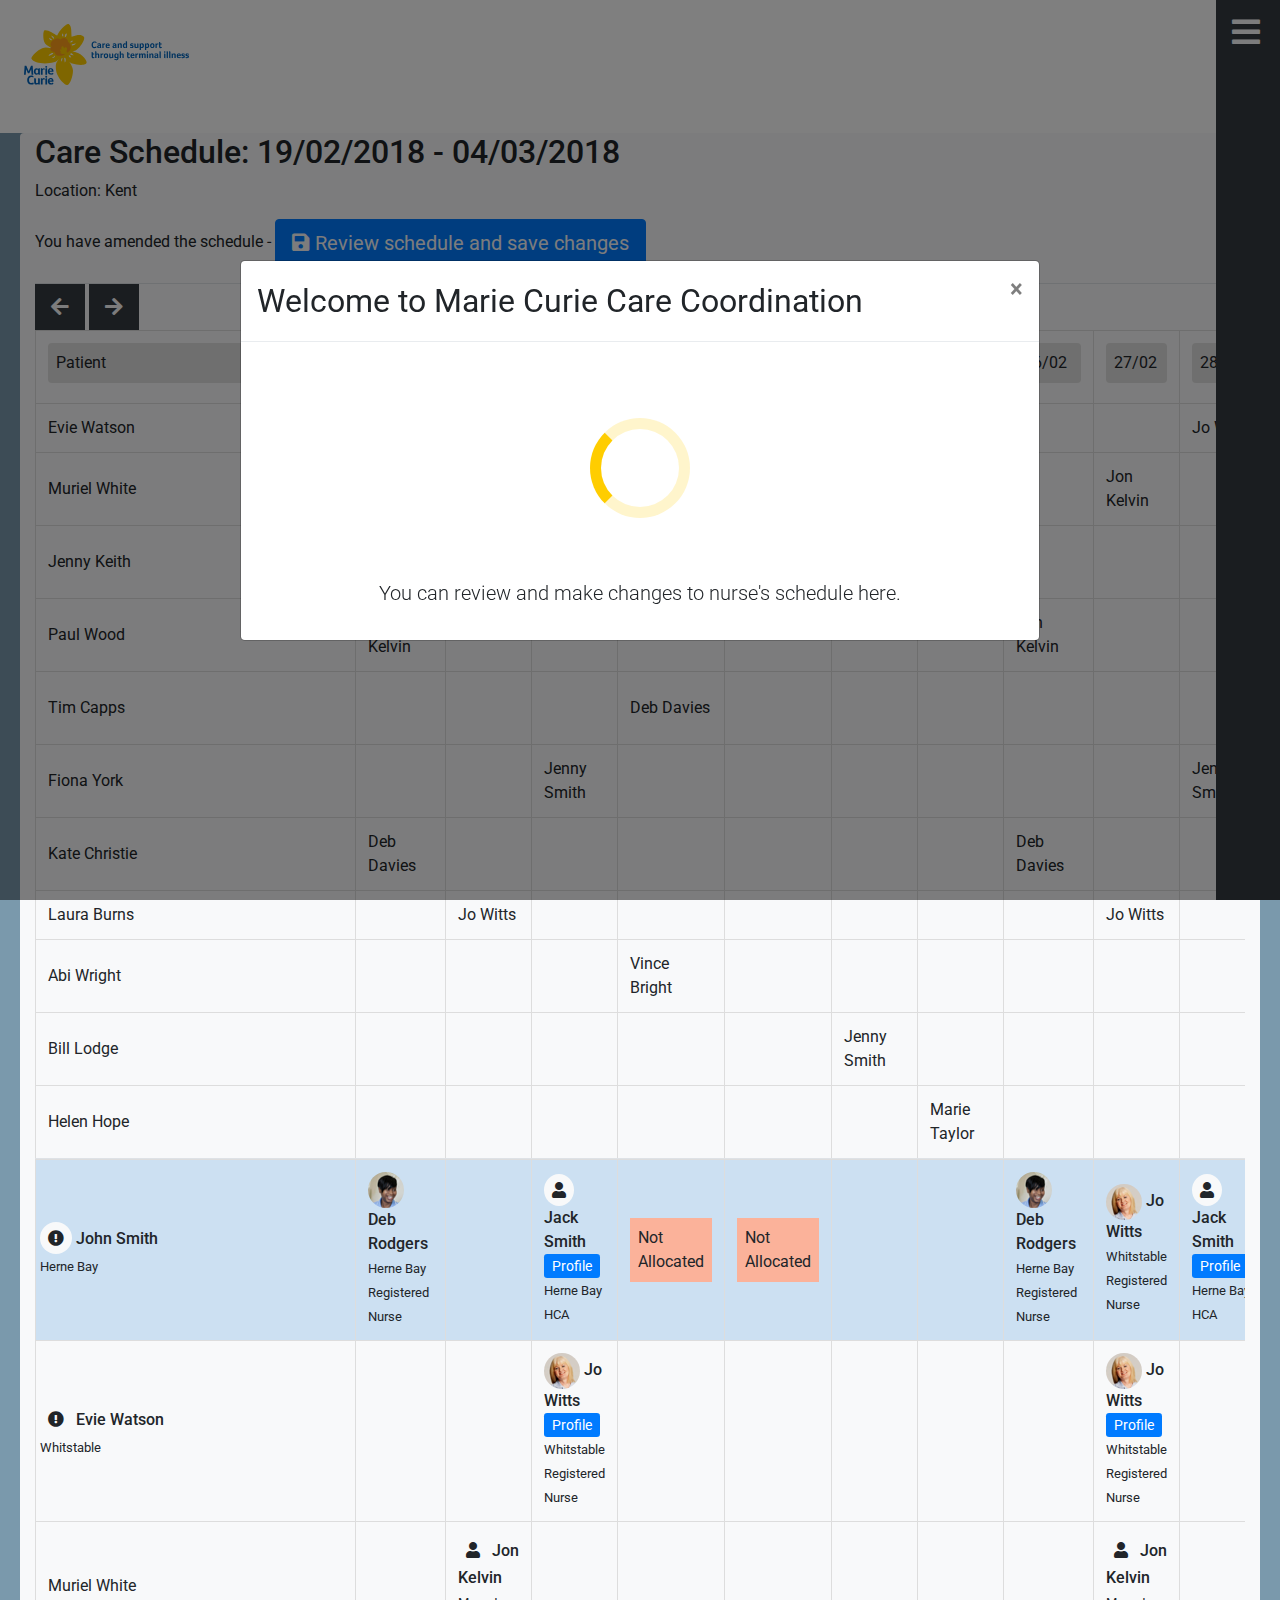
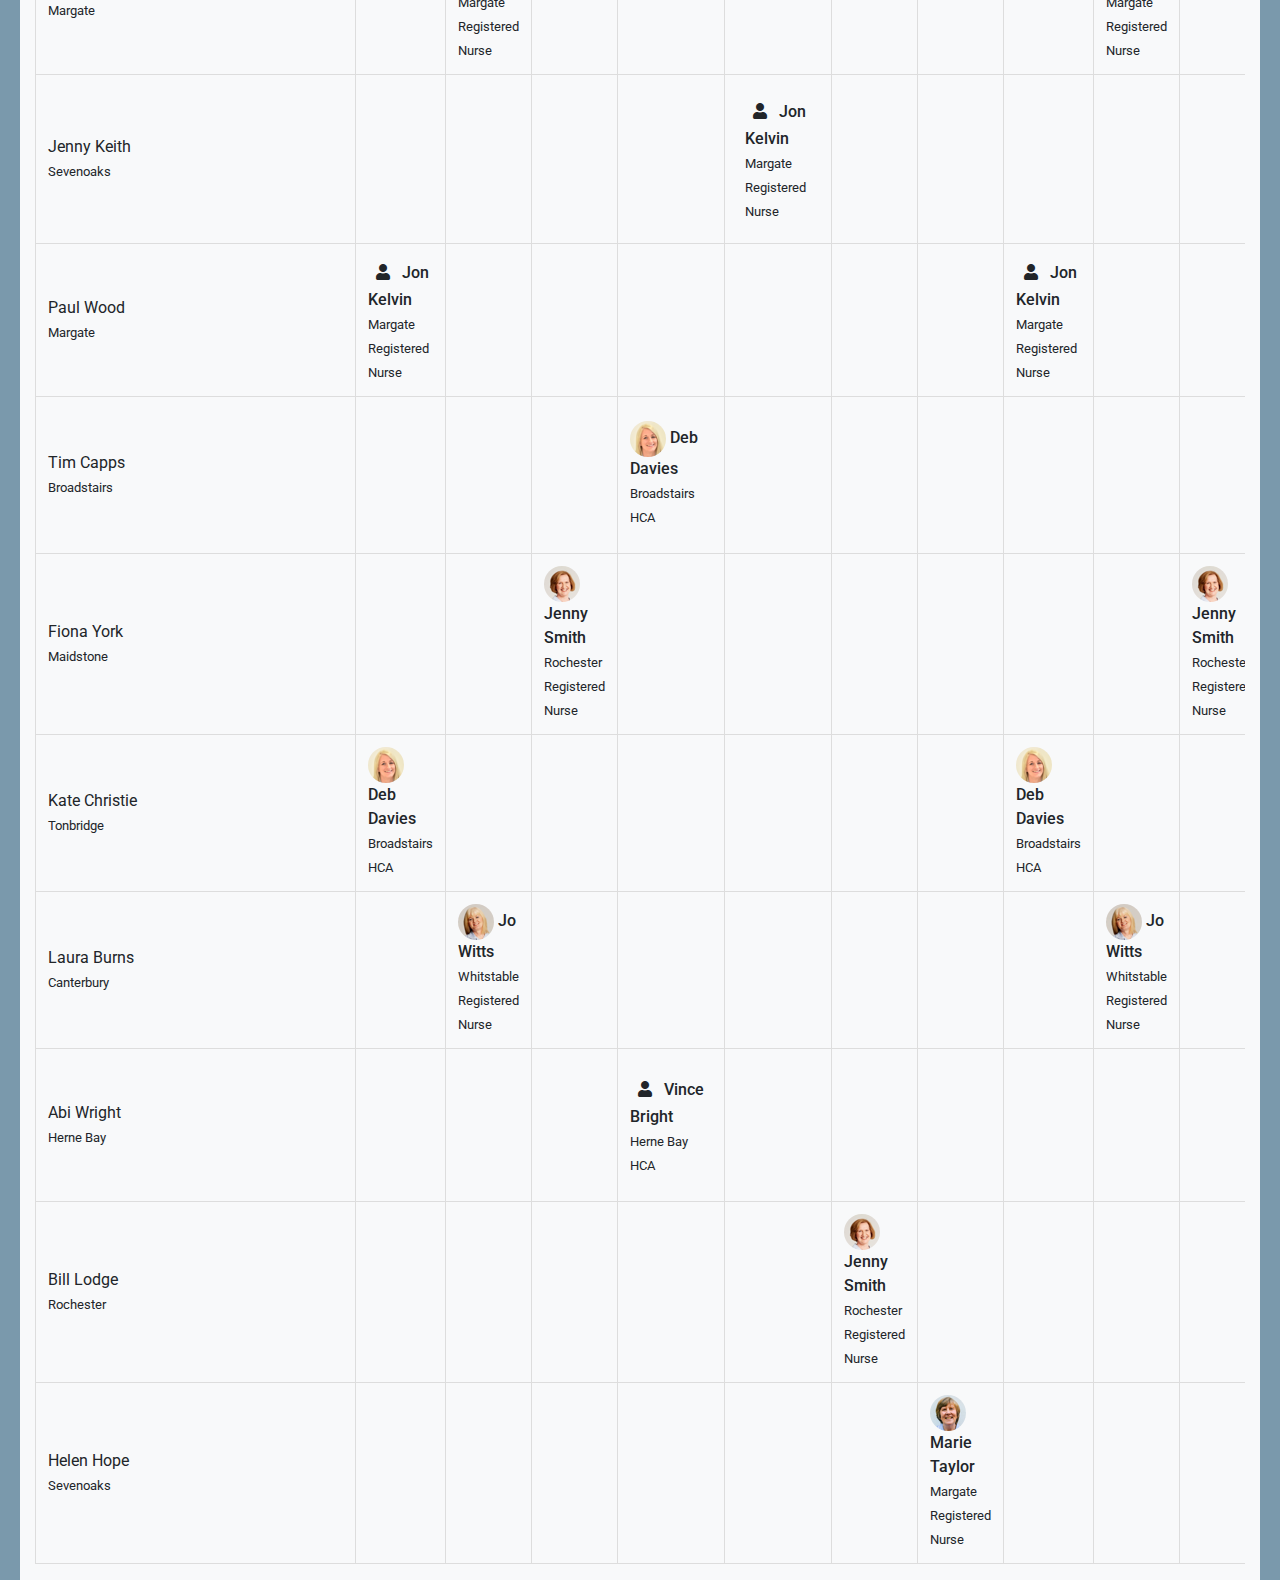
==== commit 2c5069e7: "Populate column headers for schedule and review" ====
--- a/conflicts/index.html
+++ b/conflicts/index.html
@@ -177,10 +177,10 @@
                     <div class="row">
                         <div class="col-sm-12 text-left">
                             <div class="border-top">
-                                <a id="scrollLeft" class="btn btn-lg btn-dark text-light border-0 rounded-0">
+                                <a data-direction="prev" class="btn btn-lg btn-dark text-light border-0 rounded-0">
                                     <i class="fas fa-arrow-left"></i>
                                 </a>
-                                <a id="scrollRight" class="btn btn-lg btn-dark text-light border-0 rounded-0">
+                                <a data-direction="next" class="btn btn-lg btn-dark text-light border-0 rounded-0">
                                     <i class="fas fa-arrow-right"></i>
                                 </a>
                             </div>
@@ -191,7 +191,8 @@
                         <div class="col-sm-12">
                             <div class="schedule table-responsive">
                                 <table class="table">
-                                    <thead>
+                                    <thead class="schedule-head__rows"></thead>
+                                    <thead style="display: none;">
                                         <tr>
                                             <th class="col-bigger" scope="col"></th>
                                             <th class="text-center" scope="col">
@@ -680,6 +681,7 @@
             crossorigin="anonymous"></script>
 
         <script src="libs/dragula.min.js"></script>
+        <script src="js/common.js"></script>
         <script src="js/main.js"></script>
 
         <script>
